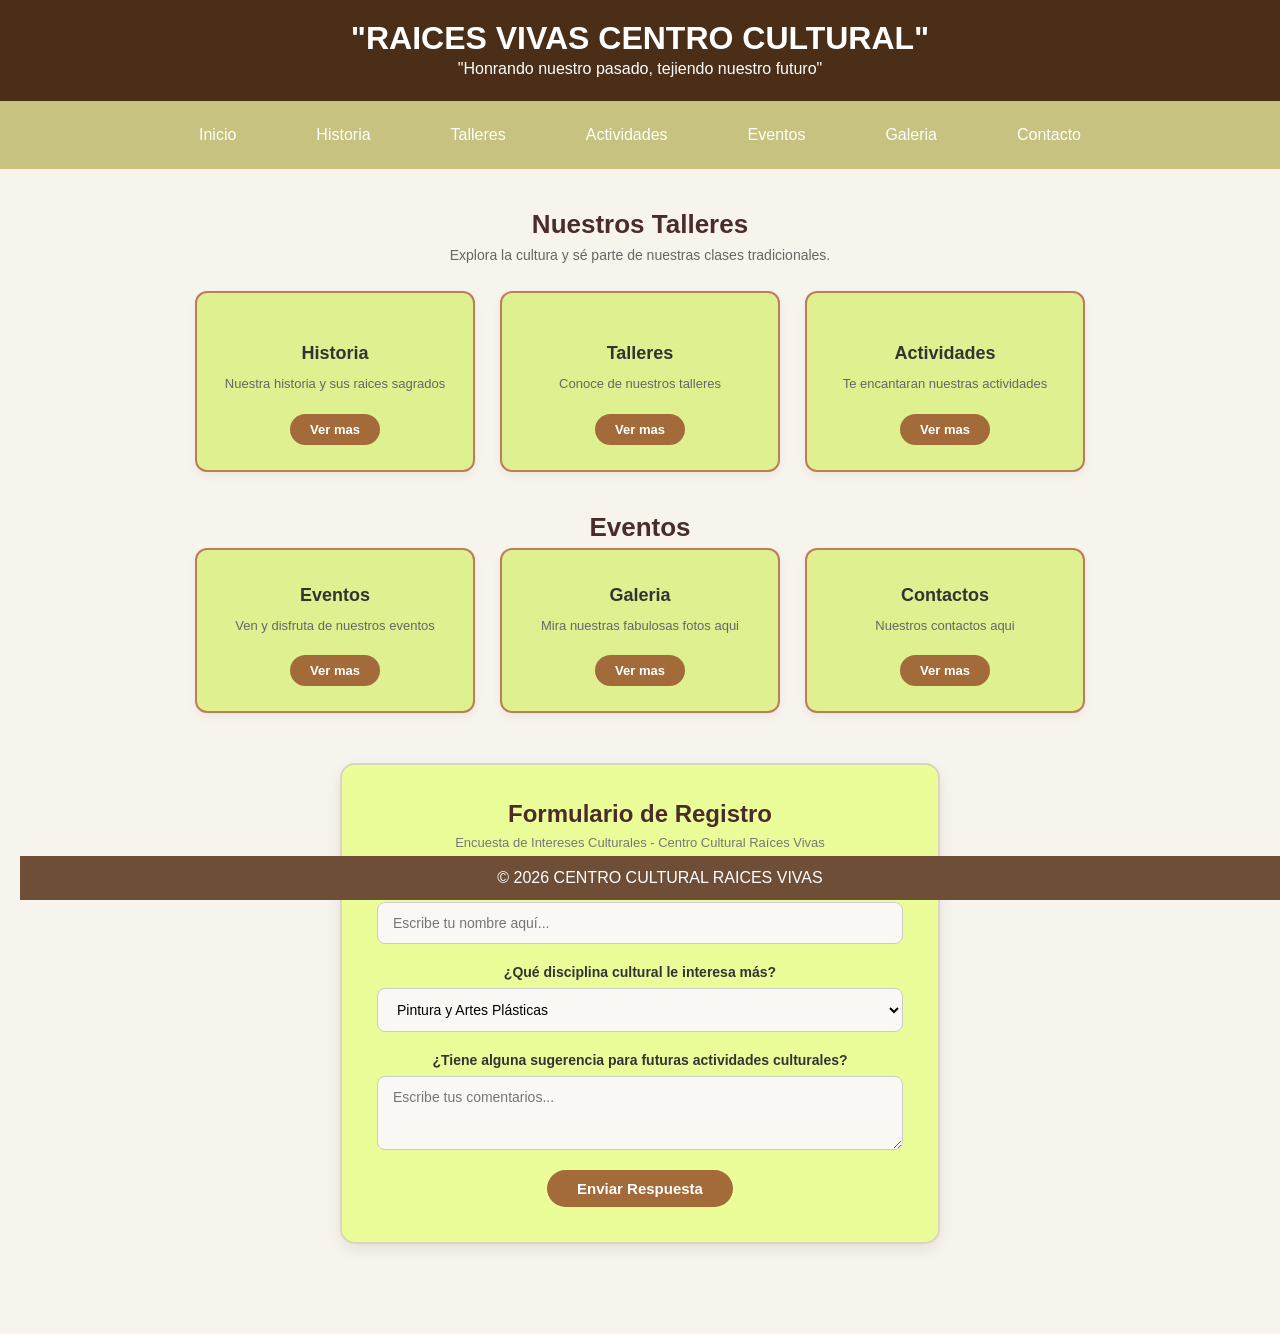
==== index.html @ 95b59d0b "Proyecto Finalizado" ====
<!DOCTYPE html>
<html lang="es">
<head>
    <meta charset="UTF-8">
    <meta name="viewport" content="width=device-width, initial-scale=1.0">
<header>
        <h1>"RAICES VIVAS CENTRO CULTURAL"</h1>
        <p>"Honrando nuestro pasado, tejiendo nuestro futuro"</p>
    </header>

   <nav class="menu">
  <ul>
    <li><a href="inicio.html">Inicio</a></li>
    <li><a href="historia.html">Historia</a></li>
    <li><a href="talleres.html">Talleres</a></li>
    <li><a href="actividades.html">Actividades</a></li>
    <li><a href="eventos.html">Eventos</a></li>
    <li><a href="galeria.html">Galeria</a></li>
    <li><a href="contacto.html">Contacto</a></li>
  </ul>
</nav>
    
    <link rel="stylesheet" href="pie de pagina.css">
</head>
<body>
    <link rel="stylesheet" href="tarjetas de inicio.css">
<section class="seccion-tarjetas-creativas">
    
    <div class="titulo-seccion">
        <h2>Nuestros Talleres</h2>
        <p>Explora la cultura y sé parte de nuestras clases tradicionales.</p>
    </div>

    <div class="contenedor-tarjetas">
        
    
        <div class="tarjeta-estilo">
            <div class="icono-tarjeta">
    
            </div>
            <h3>Historia</h3>
            <p>Nuestra historia y sus raices sagrados</p>
            <a href="historia.html" class="boton-tarjeta">Ver mas</a>
        </div>

        
        <div class="tarjeta-estilo">
            <div class="icono-tarjeta">
                
            </div>
            <h3>Talleres</h3>
            <p>Conoce de nuestros talleres</p>
            <a href="talleres.html" class="boton-tarjeta">Ver mas</a>
        </div>

        
        <div class="tarjeta-estilo">
            <div class="icono-tarjeta">
                
            </div>
            <h3>Actividades</h3>
            <p>Te encantaran nuestras actividades</p>
            <a href="actividades.html" class="boton-tarjeta">Ver mas</a>
        </div>

    </div>

    <div class="titulo-seccion" style="margin-top: 40px;">
        <h2>Eventos</h2>
    </div>


    <div class="contenedor-tarjetas">
        
        <div class="tarjeta-estilo evento-tarjeta">
            <h3>Eventos</h3>
            <p>Ven y disfruta de nuestros eventos</p>
            <a href="eventos.html" class="boton-tarjeta">Ver mas</a>
        </div>

        <div class="tarjeta-estilo evento-tarjeta">
            <h3>Galeria</h3>
            <p>Mira nuestras fabulosas fotos aqui</p>
            <a href="galeria.html" class="boton-tarjeta">Ver mas</a>
        </div>

        <div class="tarjeta-estilo evento-tarjeta">
            <h3>Contactos</h3>
            <p>Nuestros contactos aqui</p>
            <a href="contacto.html" class="boton-tarjeta">Ver mas</a>
        </div>

    </div>
<section class="seccion-formulario">
    <div class="formulario-tarjeta">
        
        <div class="formulario-encabezado">
            <h2>Formulario de Registro</h2>
            <p>Encuesta de Intereses Culturales - Centro Cultural Raíces Vivas</p>
        </div>

        <form action="#" method="POST">
            
            
            <div class="grupo-input">
                <label for="nombre">Nombre completo:</label>
                <input type="text" id="nombre" name="nombre" placeholder="Escribe tu nombre aquí..." required>
            </div>

            
            <div class="grupo-input">
                <label for="disciplina">¿Qué disciplina cultural le interesa más?</label>
                <select id="disciplina" name="disciplina">
                    <option value="pintura">Pintura y Artes Plásticas</option>
                    <option value="danza">Danza Tradicional</option>
                    <option value="musica">Música y Marimba</option>
                    <option value="artesania">Artesanía y Tejido</option>
                </select>
            </div>

        
            <div class="grupo-input">
                <label for="sugerencia">¿Tiene alguna sugerencia para futuras actividades culturales?</label>
                <textarea id="sugerencia" name="sugerencia" rows="3" placeholder="Escribe tus comentarios..."></textarea>
            </div>
            
            <div class="centrar-boton">
                <button type="submit" class="boton-enviar">Enviar Respuesta</button>
            </div>

        </form>
    </div>
</section>


    <footer>
        <p>© 2026 CENTRO CULTURAL RAICES VIVAS</p>
    </footer>
---- pie de pagina.css ----
body {
    font-family: Arial, sans-serif;
    background-color: #f5f5f5;
    margin: 0;
    padding: 0;
    color: #333;
}

header {
    background-color: #6f4e37; 
    color: white;
    padding: 20px;
    text-align: center;
}

main {
    padding: 20px;
}

h1, h2 {
    font-family: 'Verdana', sans-serif;
}

p {
    line-height: 1.5;
}

a {
    color: #d2691e;
    text-decoration: none;
}

a:hover {
    text-decoration: underline;
}

img {
    max-width: 100%;
    height: auto;
    border-radius: 10px;
}

footer {
    background-color: #6f4e37;
    color: white;
    text-align: center;
    padding: 10px;
    position: fixed;
    bottom: 0;
    width: 100%;
}
*{
    margin: 0;
    padding: 0;
    box-sizing: border-box;
}

body{
font-family: Arial, Helvetica, sans-serif;
}

.menu{
    background-color: rgb(199, 194, 127);
}

.menu ul{
    list-style: none;
    display: flex;
    justify-content: center;
}
menu ul,li {
 position: relative;
}

menu ul,li a{
    display: block;
    padding: 15px 25px;
    color: white;
    text-decoration: none;
    font-weight: bold;
    transition: background color 0.3s case;
}
.menu ul li a:hover{
    background-color: rgb(131, 95, 29);
}
#check-menu { display: none; }
.btn-menu { display: none; cursor: pointer; font-size: 25px; padding: 10px; }

@media (max-width: 700px) {
  .btn-menu { display: block; } 
  

  #check-menu:checked ~ ul {
    display: flex;
  }
}

/*formulario*/
.seccion-formulario {
    padding: 50px 20px;
    background-color: #f7f4ed; 
    display: flex;
    justify-content: center;
    align-items: center;
}


.formulario-tarjeta {
    background-color: #ebfd99;
    border: 2px solid #dcd3c1;
    border-radius: 15px;
    padding: 35px;
    width: 100%;
    max-width: 600px; 
    box-shadow: 0 6px 15px rgba(0, 0, 0, 0.08);
}


.formulario-encabezado {
    text-align: center;
    margin-bottom: 25px;
}

.formulario-encabezado h2 {
    color: #4a2c2a;
    font-size: 24px;
    margin-bottom: 5px;
}

.formulario-encabezado p {
    color: #777;
    font-size: 13px;
}


.grupo-input {
    margin-bottom: 20px;
    display: flex;
    flex-direction: column;
}

.grupo-input label {
    font-size: 14px;
    color: #333;
    font-weight: bold;
    margin-bottom: 8px;
}

.grupo-input input,
.grupo-input select,
.grupo-input textarea {
    padding: 12px 15px;
    border: 1px solid #ccc;
    border-radius: 8px;
    font-size: 14px;
    font-family: Arial, sans-serif;
    background-color: #faf8f5;
    transition: border-color 0.3s, box-shadow 0.3s;
}

.grupo-input input:focus,
.grupo-input select:focus,
.grupo-input textarea:focus {
    outline: none;
    border-color: #a36b39; 
    box-shadow: 0 0 5px rgba(163, 107, 57, 0.3);
    background-color: #ffffff;
}

.centrar-boton {
    text-align: center;
    margin-top: 10px;
}

.boton-enviar {
    background-color: #a36b39; 
    color: #ffffff;
    border: none;
    padding: 10px 30px;
    border-radius: 25px;
    font-size: 15px;
    font-weight: bold;
    cursor: pointer;
    transition: background-color 0.2s, transform 0.2s;
}

.boton-enviar:hover {
    background-color: #82522a;
    transform: translateY(-2px);
}

/*Boton*/
.boton-regresar {
    display: inline-block;
    background-color: #a36b39;
    color: #ffffff;
    padding: 10px 20px;
    border: none;
    border-radius: 25px;
    font-size: 14px;
    font-weight: bold;
    text-decoration: none;
    cursor: pointer;
    box-shadow: 0 4px 6px rgba(0, 0, 0, 0.1);
    transition: background-color 0.2s, transform 0.2s;
    margin: 20px 0;
}

.boton-regresar:hover {
    background-color: #82522a;
    transform: translateY(-2px);
}

/*historia*/
.seccion-historia {
    max-width: 1000px;
    margin: 40px auto;
    padding: 0 20px;
    font-family: Arial, sans-serif;
    color: #333;
}

.historia-titulo-principal {
    text-align: center;
    margin-bottom: 30px;
}

.historia-titulo-principal h2 {
    color: #4a2c2a; 
    font-size: 30px;
    text-transform: uppercase;
    letter-spacing: 1px;
}

.linea-decorativa {
    width: 60px;
    height: 3px;
    background-color: #a36b39;
    margin: 8px auto 0 auto;
    border-radius: 2px;
}


.historia-caja-texto {
    background-color: #eff876;
    border: 2px solid #21475e;
    border-radius: 12px;
    padding: 30px;
    margin-bottom: 35px;
    box-shadow: 0 4px 10px rgba(0,0,0,0.05);
}

.historia-caja-texto p {
    font-size: 15px;
    line-height: 1.7;
    color: #555;
    margin-bottom: 15px;
}

.historia-caja-texto p:last-child {
    margin-bottom: 0;
}


.historia-contenedor-tabla {
    margin-bottom: 40px;
}

.historia-contenedor-tabla h3,
.historia-lista-enlaces h3 {
    color: #4a2c2a;
    font-size: 20px;
    margin-bottom: 15px;
    border-left: 4px solid #a36b39;
    padding-left: 10px;
}

.tabla-cultural {
    width: 100%;
    border-collapse: collapse;
    background-color: #e7f37d;
    border-radius: 10px;
    overflow: hidden;
    box-shadow: 0 4px 10px rgba(0,0,0,0.05);
    border: 1px solid #dcd3c1;
}

.tabla-cultural th {
    background-color: #a36b39;
    color: #ffffff;
    padding: 12px 15px;
    text-align: left;
    font-size: 14px;
}

.tabla-cultural td {
    padding: 12px 15px;
    font-size: 14px;
    color: #444;
    border-bottom: 1px solid #f0eae1;
}

.tabla-cultural tr:last-child td {
    border-bottom: none;
}

.tabla-cultural tr:hover {
    background-color: #faf8f5;
}


.historia-lista-enlaces {
    background-color: #edf888;
    border: 2px solid #dcd3c1;
    border-radius: 12px;
    padding: 25px 30px;
    box-shadow: 0 4px 10px rgba(0,0,0,0.05);
}

.historia-lista-enlaces ul {
    list-style: none;
    padding: 0;
    margin: 0;
}

.historia-lista-enlaces li {
    margin-bottom: 12px;
}

.historia-lista-enlaces li:last-child {
    margin-bottom: 0;
}

.historia-lista-enlaces a {
    text-decoration: none;
    color: #555;
    font-size: 15px;
    font-weight: bold;
    display: block;
    padding: 8px 12px;
    border-radius: 6px;
    transition: background-color 0.2s, color 0.2s, transform 0.2s;
}

.historia-lista-enlaces a:hover {
    background-color: #f7f4ed;
    color: #a36b39;
    transform: translateX(5px);
}

/*Contacto*/
body {
    margin: 0;
    font-family: 'Segoe UI', Tahoma, Geneva, Verdana, sans-serif;
     background-color: #f4f1ea; 
    color: #333333;
}

header {
    background-color: #4a2e18;
    color: white;
    text-align: center;
}

.titulo-principal {
    font-size: 28px;
    font-weight: bold;
    padding: 20px 0;
    letter-spacing: 2px;
}

nav {
    background-color: #8c7853;
    padding: 10px 0;
}

nav a {
    color: white;
    text-decoration: none;
    margin: 0 15px;
    font-weight: 500;
}

nav a.activo, nav a:hover {
    text-decoration: underline;
}

.contacto-container {
    max-width: 1000px;
    margin: 40px auto;
    padding: 0 20px;
    text-align: center;
}

.contacto-intro h2 {
    color: #4a2e18;
    font-size: 26px;
    margin-bottom: 10px;
}

.contacto-intro p {
    color: #666666;
    font-size: 16px;
    margin-bottom: 40px;
}

.tarjetas-contacto {
    display: flex;
    justify-content: space-around;
    gap: 20px;
    flex-wrap: wrap;
}

.tarjeta {
    background-color: #84f584;
    border-top: 4px solid #8c7853;
    border-radius: 8px;
    padding: 30px 20px;
    width: 280px;
    box-shadow: 0 4px 10px rgba(0, 0, 0, 0.05);
    transition: transform 0.3s ease;
}

.tarjeta:hover {
    transform: translateY(-5px);
}

.tarjeta .icono {
    font-size: 35px;
    margin-bottom: 15px;
}

.tarjeta h3 {
    color: #4a2e18;
    font-size: 18px;
    margin-bottom: 10px;
}

.tarjeta p {
    color: #555555;
    font-size: 14px;
    margin: 0;
}

.sub-texto {
    display: block;
    margin-top: 8px;
    font-size: 12px;
    color: #8c7853;
    font-weight: bold;
}
---- tarjetas de inicio.css ----
.seccion-tarjetas-creativas {
    padding: 40px 20px;
    background-color: #f7f4ed; 
    text-align: center;
    font-family: Arial, sans-serif;
}

.titulo-seccion h2 {
    font-size: 26px;
    color: #4a2c2a; 
    margin-bottom: 5px;
}

.titulo-seccion p {
    color: #666;
    font-size: 14px;
    margin-bottom: 25px;
}

.contenedor-tarjetas {
    display: flex;
    justify-content: center;
    gap: 25px;
    flex-wrap: wrap; 
    max-width: 1100px;
    margin: 0 auto;
}

.tarjeta-estilo {
    background-color: #def090;
    border: 2px solid #bd7d58; 
    border-radius: 12px;
    padding: 25px 20px;
    width: 280px;
    box-shadow: 0 4px 10px rgba(0, 0, 0, 0.05);
    transition: transform 0.3s ease, box-shadow 0.3s ease;
    display: flex;
    flex-direction: column;
    align-items: center;
}

.tarjeta-estilo:hover {
    transform: translateY(-5px);
    box-shadow: 0 8px 16px rgba(0, 0, 0, 0.1);
}


.icono-tarjeta {
    font-size: 35px;
    margin-bottom: 15px;
}

.tarjeta-estilo h3 {
    font-size: 18px;
    color: #333;
    margin: 10px 0;
}

.tarjeta-estilo p {
    font-size: 13px;
    color: #666;
    margin-bottom: 20px;
    flex-grow: 1; 
}

.fecha-evento {
    font-weight: bold;
    color: #8c5a2c;
}


.boton-tarjeta {
    display: inline-block;
    background-color: #a36b39; 
    color: #ffffff;
    padding: 8px 20px;
    border-radius: 20px;
    text-decoration: none;
    font-size: 13px;
    font-weight: bold;
    transition: background-color 0.2s;
}

.boton-tarjeta:hover {
    background-color: #82522a;
}
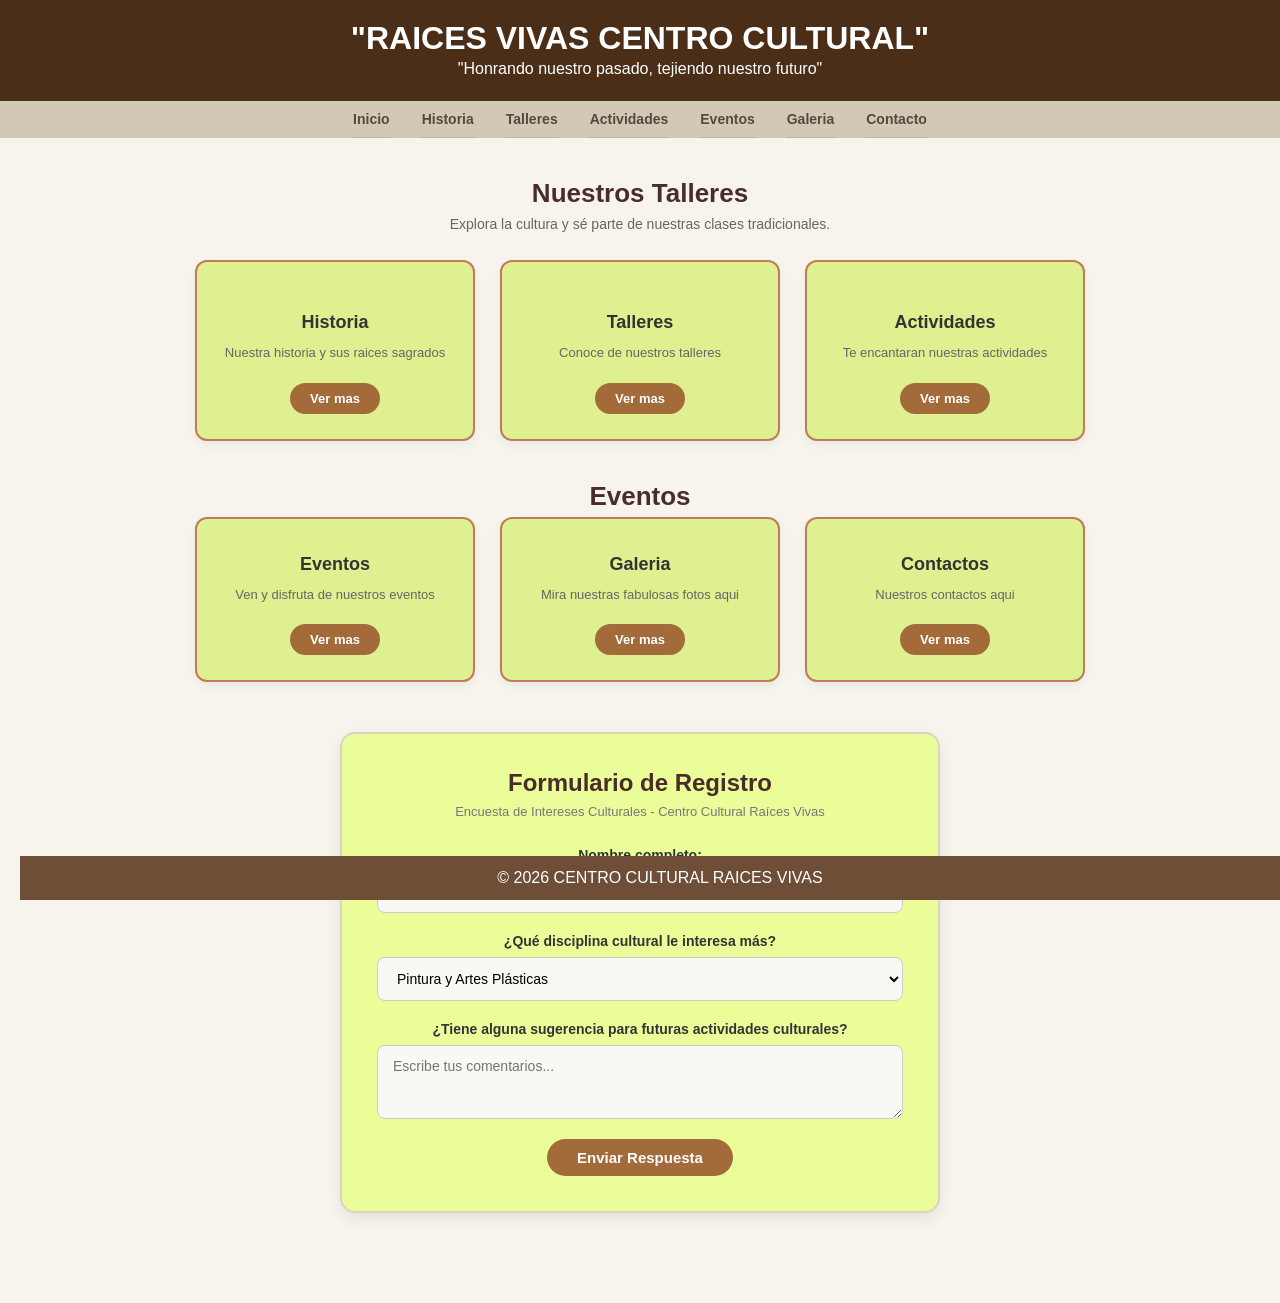
==== commit f05137bb: "proyecto centro cultural" ====
--- a/index.html
+++ b/index.html
@@ -10,7 +10,7 @@
 
    <nav class="menu">
   <ul>
-    <li><a href="inicio.html">Inicio</a></li>
+    <li><a href="index.html">Inicio</a></li>
     <li><a href="historia.html">Historia</a></li>
     <li><a href="talleres.html">Talleres</a></li>
     <li><a href="actividades.html">Actividades</a></li>
--- a/pie de pagina.css
+++ b/pie de pagina.css
@@ -83,15 +83,56 @@
 .menu ul li a:hover{
     background-color: rgb(131, 95, 29);
 }
-#check-menu { display: none; }
-.btn-menu { display: none; cursor: pointer; font-size: 25px; padding: 10px; }
-
-@media (max-width: 700px) {
-  .btn-menu { display: block; } 
+
+  .menu a {
+    padding: 12px;
+    border-bottom: 1px solid rgba(0, 0, 0, 0.1); 
+  }
+
+
+
+.menu {
+  display: flex;
+  flex-wrap: wrap; 
+  justify-content: center; 
+  list-style: none;
+  padding: 0;
+  margin: 0;
+  background-color: #d2c8b4; 
+}
+
+
+.menu li {
+  flex: 1 1 auto; 
+  min-width: 1px; 
+  text-align: center;
+}
+
+
+.menu li a {
+  display: block;
+  padding: 10px 1px;
+  color: #554842;
+  text-decoration: none;
+  font-family: sans-serif;
+  font-weight: bold;
+  font-size: 14px;
+}
+
+/* Efecto al pasar el mouse */
+.menu li a:hover {
+  background-color: #c1b6a2;
+}
+
+/* --- PARA CELULARES O VENTANAS MUY PEQUEÑAS --- */
+@media (max-width: 200px) {
+  .menu {
+    flex-direction: column; /* Se colocan uno debajo del otro en columna */
+  }
   
-
-  #check-menu:checked ~ ul {
-    display: flex;
+  .menu li {
+    width: 100%;
+    border-bottom: 1px solid #bdae99; /* Línea separadora entre opciones */
   }
 }
 
